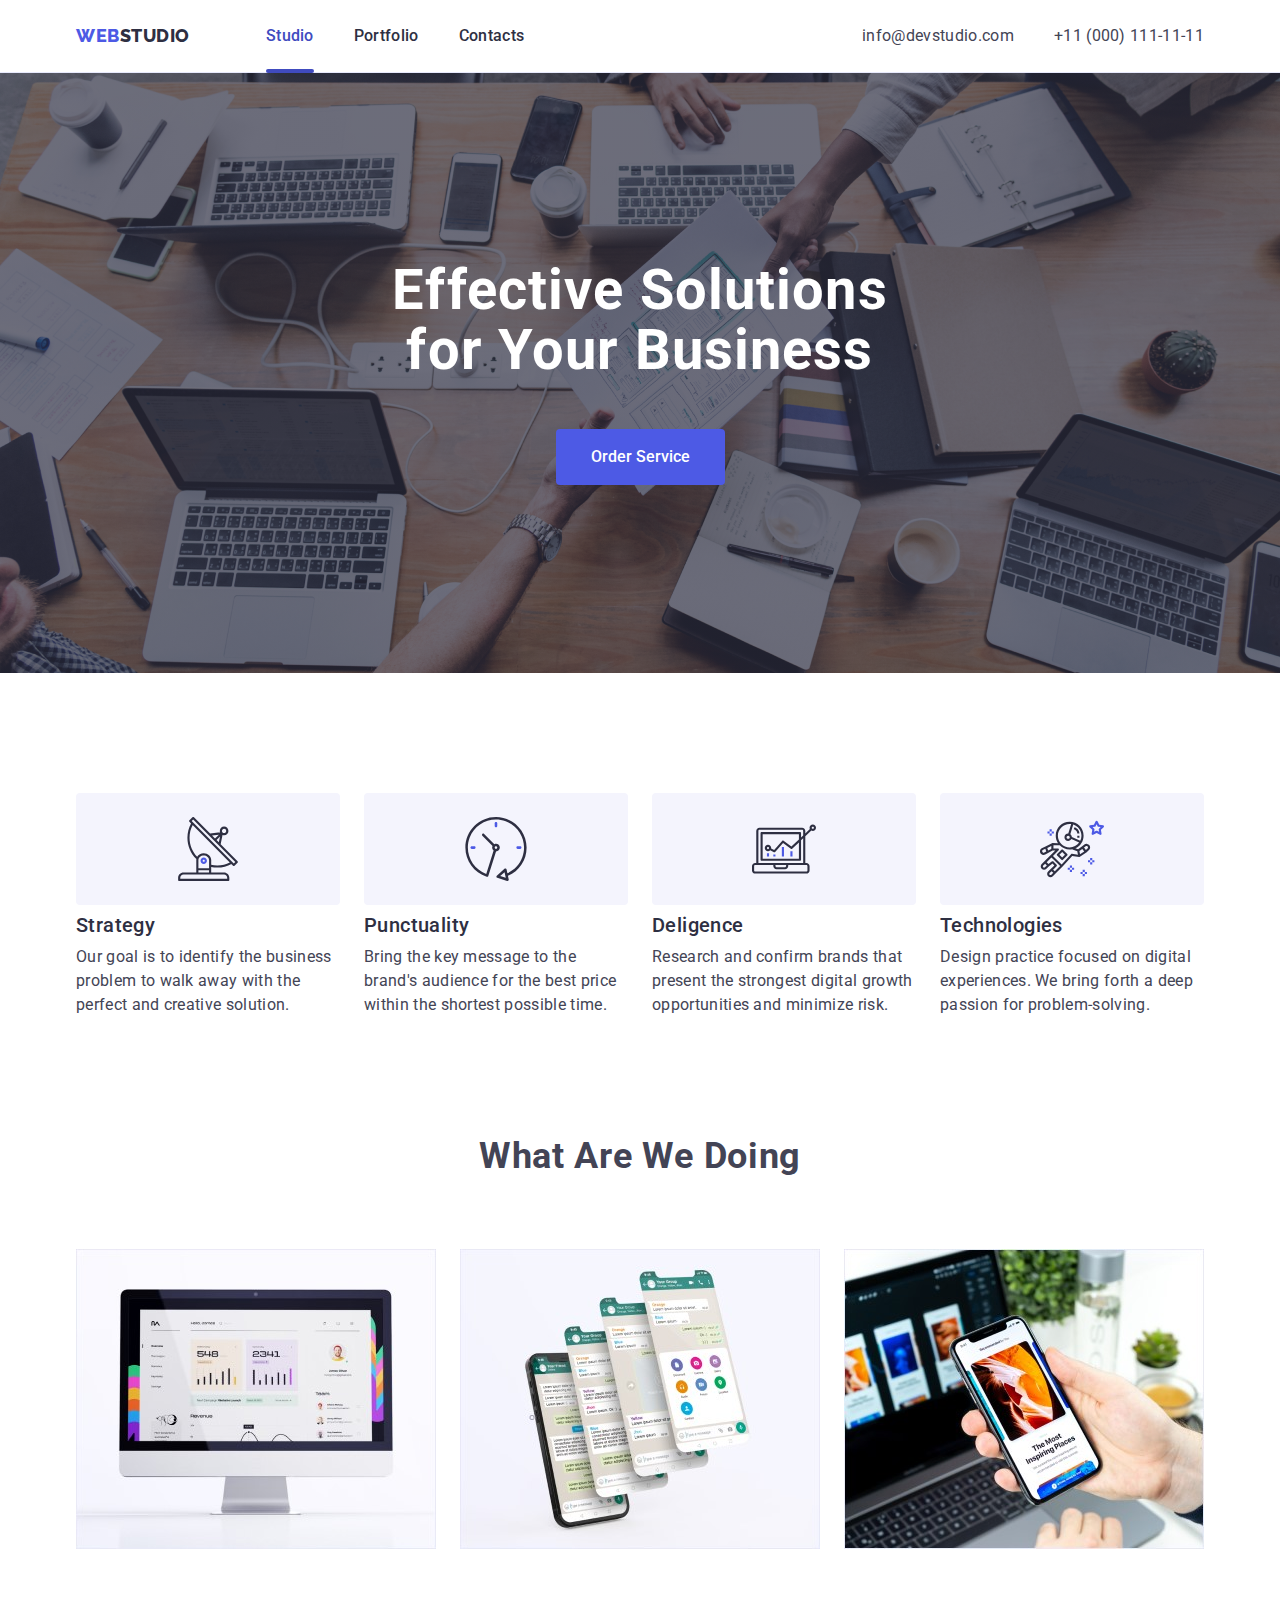
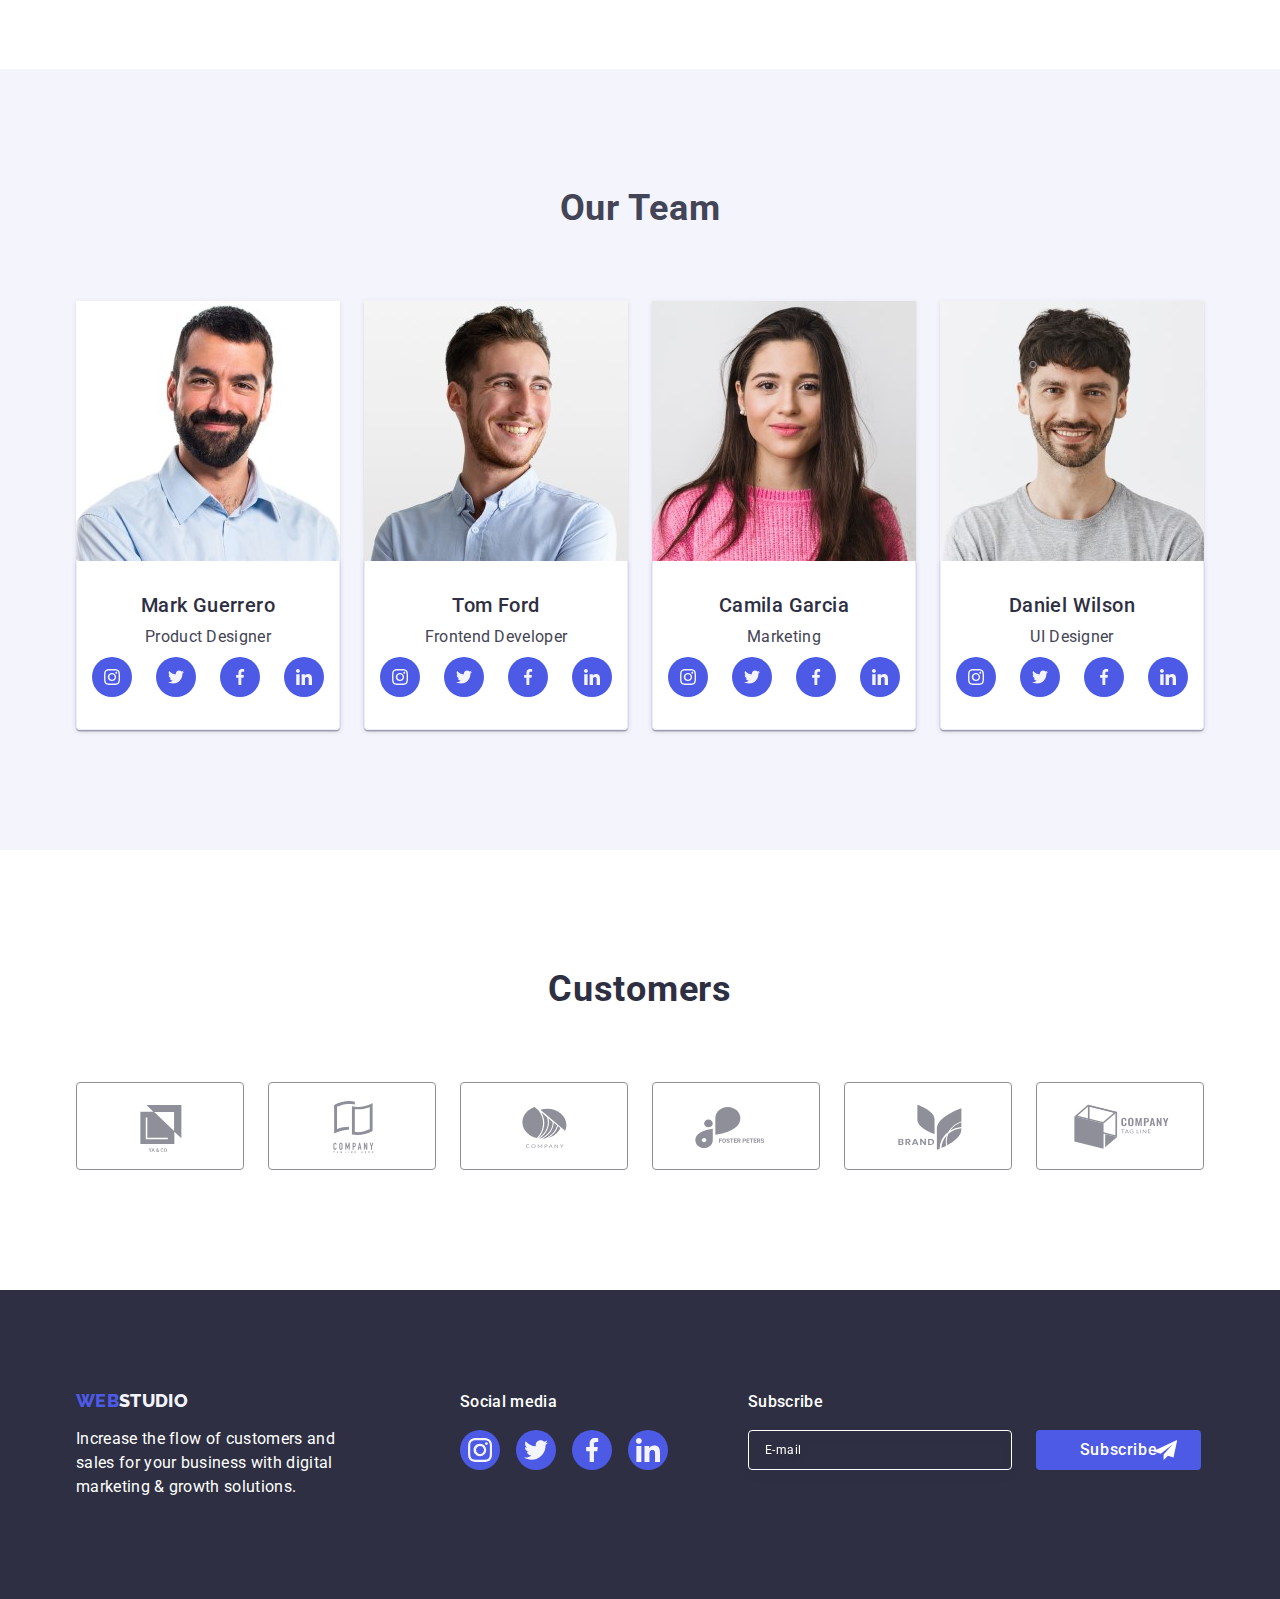
==== index.html @ 7f3018b0 "up" ====
<!DOCTYPE html>
<html lang="en">
  <head>
    <meta charset="UTF-8">
    <meta http-equiv="X-UA-Compatible" content="IE=edge">
    <meta name="viewport" content="width=device-width, initial-scale=1.0">
    <title>WebStudio</title>
    <link rel="preconnect" href="https://fonts.googleapis.com">
    <link rel="preconnect" href="https://fonts.gstatic.com" crossorigin>
    <link
      href="https://fonts.googleapis.com/css2?family=Raleway:wght@800&family=Roboto:wght@400;500;700&display=swap"
      rel="stylesheet">
    <link
      rel="stylesheet"
      href="https://cdnjs.cloudflare.com/ajax/libs/modern-normalize/1.1.0/modern-normalize.min.css">
    <link rel="stylesheet" href="./css/styles.css">
  </head>
  <body>
    <!-- header section  -->

    <header class="page-header">
      <div class="container main-nav">
        <nav class="main-nav">
          <a
            href="./index.html"
            target="_self"
            rel="noopener nofollow noreferrer"
            class="logo"
            ><span class="accent">web</span>studio</a>
          <ul class="site-nav list">
            <li class="item ">
              <a href="./studio.html" class="menu-link current link">Studio</a>
            </li>
            <li class="item ">
              <a href="./portfolio.html" class="menu-link link">Portfolio</a>
            </li>
            <li class="item ">
              <a href="./contacts.html" class="menu-link link">Contacts</a>
            </li>
          </ul>
        </nav>

        <address class="contacts">
          <ul class="contact-info list">
            <li class="contact-item">
              <a href="mailto:info@devstudio.com" class="contacts-link link"
                >info@devstudio.com</a
              >
            </li>
            <li class="contact-item">
              <a href="tel:+11(000)111-11-11" class=" contacts-link link"
                >+11 (000) 111-11-11</a
              >
            </li>
          </ul>
        </address>
      </div>
    </header>

    <!-- here is main section hero with order button -->

    <main>
      <section class="hero overlay">
        <div class="container">
          <h1 class="hero-title">Effective Solutions for Your Business</h1>
          <button type="button" class="hero-btn" data-modal-open>Order Service</button>
        </div>
      </section>

      <!-- here section advantages -->

      <section class="section">
        <div class="container">
          <h2 hidden class="visually-hidden">Advantages</h2>
          <ul class="list advantages">
            <li class="description-title">
              <div class="icon-box">
                <svg class="icon-feature" width="64" height="64">
                  <use href="./images/icons.svg#icon-antenna"></use>
                </svg>
              </div>

              <h3 class="advantages-title">Strategy</h3>
              <p class="advantages-desctiption">
                Our goal is to identify the business problem to walk away with
                the perfect and creative solution.
              </p>
            </li>

            <li class="description-title list-item icon-punctuality">
              <div class="icon-box">
                <svg class="icon-feature" width="64" height="64">
                  <use href="./images/icons.svg#icon-clock"></use>
                </svg>
              </div>

              <h3 class="advantages-title">Punctuality</h3>
              <p class="feature-desctiption">
                Bring the key message to the brand's audience for the best price
                within the shortest possible time.
              </p>
            </li>

            <li class="description-title">
              <div class="icon-box">
                <svg class="icon-feature" width="64" height="64">
                  <use href="./images/icons.svg#icon-diagram"></use>
                </svg>
              </div>
              <h3 class="advantages-title">Deligence</h3>
              <p class="feature-desctiption">
                Research and confirm brands that present the strongest digital
                growth opportunities and minimize risk.
              </p>
            </li>

            <li class="description-title">
              <div class="icon-box">
                <svg class="icon-feature" width="64" height="64">
                  <use href="./images/icons.svg#icon-astronaut"></use>
                </svg>
              </div>
              <h3 class="advantages-title">Technologies</h3>
              <p class="feature-feature">
                Design practice focused on digital experiences. We bring forth a
                deep passion for problem-solving.
              </p>
            </li>
          </ul>
        </div>
      </section>

      <!-- here section of examples of work -->
      <section class="section-examples">
        <div class="container">
          <h2 class="section-title">What Are We Doing</h2>

          <ul class="list work-examples">
            <li class="flex-element">
              <img
                src="./images/MacRectangle.jpg"
                alt="Mac"
                width="360"
                height="300">
            </li>
            <li class="flex-element">
              <img
                src="./images/IphonesRectangle.jpg"
                alt="Screenshots"
                width="360"
                height="300">
            </li>
            <li class="flex-element">
              <img
                src="./images/IphoneMac.jpg"
                alt="PC-and-Phone"
                width="360"
                height="300">
            </li>
          </ul>
        </div>
      </section>

      <!-- here starts section with team members -->

      <section class="section team">
        <div class="container">
          <h2 class="section-title">Our Team</h2>
          <ul class="list our-team">
            <li class="team-list">
              <img
                src="./images/MarkGuerrero.jpg"
                alt="Man"
                width="264"
                height="260"
                class="team-image">
              <div class="team-title">
                <h3 class="feature-title">Mark Guerrero</h3>
                <p class="team-description">Product Designer</p>
                <ul class="socials list">
                  <li class="socials-list">
                    <a
                      class="socials-link link"
                      href="https://instagram.com"
                      target="_blank"
                      rel="noopener noreferrer"
                      aria-label="Instagram icon">
                      <svg class="social-icon" width="16" height="16">
                        <use href="./images/icons.svg#icon-instagram"></use>
                      </svg>
                    </a>
                  </li>
                  <li class="socials-list">
                    <a
                      class="socials-link link"
                      href="https://twitter.com"
                      target="_blank"
                      rel="noopener noreferrer"
                      aria-label="Twitter icon">
                      <svg class="social-icon" width="16" height="16">
                        <use href="./images/icons.svg#icon-twitter"></use>
                      </svg>
                    </a>
                  </li>
                  <li class="socials-list">
                    <a
                      class="socials-link link"
                      href="https://facebook.com"
                      target="_blank"
                      rel="noopener noreferrer"
                      aria-label="Facebook icon">
                      <svg class="social-icon" width="16" height="16">
                        <use href="./images/icons.svg#icon-facebook"></use>
                      </svg>
                    </a>
                  </li>
                  <li class="socials-list">
                    <a
                      class="socials-link link"
                      href="https://linkedin.com"
                      target="_blank"
                      rel="noopener noreferrer"
                      aria-label="Linkedin icon">
                      <svg class="social-icon" width="16" height="16">
                        <use href="./images/icons.svg#icon-linkedin"></use>
                      </svg>
                    </a>
                  </li>
                </ul>
              </div>
            </li>

            <li class="team-list">
              <img
                src="./images/TomFord.jpg"
                alt="Man"
                width="264"
                height="260">

              <div class="team-title">
                <h3 class="feature-title">Tom Ford</h3>
                <p class="team-description">Frontend Developer</p>
                <ul class="socials list">
                  <li class="socials-list">
                    <a
                      class="socials-link link"
                      href="https://instagram.com"
                      target="_blank"
                      rel="noopener noreferrer"
                      aria-label="Instagram icon"
                    >
                      <svg class="social-icon" width="16" height="16">
                        <use href="./images/icons.svg#icon-instagram"></use>
                      </svg>
                    </a>
                  </li>
                  <li class="socials-list">
                    <a
                      class="socials-link link"
                      href="https://twitter.com"
                      target="_blank"
                      rel="noopener noreferrer"
                      aria-label="Twitter icon"
                    >
                      <svg class="social-icon" width="16" height="16">
                        <use href="./images/icons.svg#icon-twitter"></use>
                      </svg>
                    </a>
                  </li>
                  <li class="socials-list">
                    <a
                      class="socials-link link"
                      href="https://facebook.com"
                      target="_blank"
                      rel="noopener noreferrer"
                      aria-label="Facebook icon"
                    >
                      <svg class="social-icon" width="16" height="16">
                        <use href="./images/icons.svg#icon-facebook"></use>
                      </svg>
                    </a>
                  </li>
                  <li class="socials-list">
                    <a
                      class="socials-link link"
                      href="https://linkedin.com"
                      target="_blank"
                      rel="noopener noreferrer"
                      aria-label="Linkedin icon"
                    >
                      <svg class="social-icon" width="16" height="16">
                        <use href="./images/icons.svg#icon-linkedin"></use>
                      </svg>
                    </a>
                  </li>
                </ul>
              </div>
            </li>

            <li class="team-list">
              <img
                src="./images/CamilaGarcia.jpg"
                alt="Women"
                width="264"
                height="260">
              <div class="team-title">
                <h3 class="feature-title">Camila Garcia</h3>
                <p class="team-description">Marketing</p>
                <ul class="socials list">
                  <li class="socials-list">
                    <a
                      class="socials-link link"
                      href="https://instagram.com"
                      target="_blank"
                      rel="noopener noreferrer"
                      aria-label="Instagram icon">
                      <svg class="social-icon" width="16" height="16">
                        <use href="./images/icons.svg#icon-instagram"></use>
                      </svg>
                    </a>
                  </li>
                  <li class="socials-list">
                    <a
                      class="socials-link link"
                      href="https://twitter.com"
                      target="_blank"
                      rel="noopener noreferrer"
                      aria-label="Twitter icon">
                      <svg class="social-icon" width="16" height="16">
                        <use href="./images/icons.svg#icon-twitter"></use>
                      </svg>
                    </a>
                  </li>
                  <li class="socials-list">
                    <a
                      class="socials-link link"
                      href="https://facebook.com"
                      target="_blank"
                      rel="noopener noreferrer"
                      aria-label="Facebook icon">
                      <svg class="social-icon" width="16" height="16">
                        <use href="./images/icons.svg#icon-facebook"></use>
                      </svg>
                    </a>
                  </li>
                  <li class="socials-list">
                    <a
                      class="socials-link link"
                      href="https://linkedin.com"
                      target="_blank"
                      rel="noopener noreferrer"
                      aria-label="Linkedin icon">
                      <svg class="social-icon" width="16" height="16">
                        <use href="./images/icons.svg#icon-linkedin"></use>
                      </svg>
                    </a>
                  </li>
                </ul>
              </div>
            </li>

            <li class="team-list">
              <img
                src="./images/DanielWilson.jpg"
                alt="Man"
                width="264"
                height="260">
              <div class="team-title">
                <h3 class="feature-title">Daniel Wilson</h3>
                <p class="team-description">UI Designer</p>
                <ul class="socials list">
                  <li class="socials-list">
                    <a
                      class="socials-link link"
                      href="https://instagram.com"
                      target="_blank"
                      rel="noopener noreferrer"
                      aria-label="Instagram icon">
                      <svg class="social-icon" width="16" height="16">
                        <use href="./images/icons.svg#icon-instagram"></use>
                      </svg>
                    </a>
                  </li>
                  <li class="socials-list">
                    <a
                      class="socials-link link"
                      href="https://twitter.com"
                      target="_blank"
                      rel="noopener noreferrer"
                      aria-label="Twitter icon">
                      <svg class="social-icon" width="16" height="16">
                        <use href="./images/icons.svg#icon-twitter"></use>
                      </svg>
                    </a>
                  </li>
                  <li class="socials-list">
                    <a
                      class="socials-link link"
                      href="https://facebook.com"
                      target="_blank"
                      rel="noopener noreferrer"
                      aria-label="Facebook icon">
                      <svg class="social-icon" width="16" height="16">
                        <use href="./images/icons.svg#icon-facebook"></use>
                      </svg>
                    </a>
                  </li>
                  <li class="socials-list">
                    <a
                      class="socials-link link"
                      href="https://linkedin.com"
                      target="_blank"
                      rel="noopener noreferrer"
                      aria-label="Linkedin icon">
                      <svg class="social-icon" width="16" height="16">
                        <use href="./images/icons.svg#icon-linkedin"></use>
                      </svg>
                    </a>
                  </li>
                </ul>
              </div>
            </li>
          </ul>
        </div>
      </section>

      <section class="section">
        <div class="container">
          <h2 class="section-customers">Customers</h2>
          <ul class="customers-list list">
            <li class="customer-icon">
              <a href="" class="customer-link">
              <svg class="icon-customer" width="104" height="56">
                <use href="./images/icons.svg#icon-client-one"></use>
              </svg>
              </a>
            </li>
            <li class="customer-icon">
              <a href="" class="customer-link">
              <svg class="icon-customer" width="104" height="56">
                <use href="./images/icons.svg#icon-client-two"></use>
              </svg>
              </a>

            </li>
            <li class="customer-icon">
              <a href="" class="customer-link">
              <svg class="icon-customer" width="104" height="56">
                <use href="./images/icons.svg#icon-client-three"></use>
              </svg>
              </a>
            </li>
            <li class="customer-icon">
              <a href="" class="customer-link">
              <svg class="icon-customer" width="104" height="56">
                <use href="./images/icons.svg#icon-client-four"></use>
              </svg>
              </a>
            </li>
            <li class="customer-icon">
              <a href="" class="customer-link">
              <svg class="icon-customer" width="104" height="56">
                <use href="./images/icons.svg#icon-client-five"></use>
              </svg>
              </a>
            </li>
            <li class="customer-icon">
              <a href="" class="customer-link">
              <svg class="icon-customer" width="104" height="56">
                <use href="./images/icons.svg#icon-client-six"></use>
              </svg>
              </a>
            </li>
          </ul>
        </div>
      </section>
    </main>

    <!-- section footer is  starts here -->
    <footer class="section-footer">
      <div class="container footer-container">
        <div class="footer-container-one">
          <a
            class="logo-down"
            href="./index.html"
            target="_self"
            rel="noopener nofollow noreferrer"
            ><span class="accent">web</span
            ><span class="logo-studio">studio</span></a>
          <p class="footer-description">
            Increase the flow of customers and sales for your business with
            digital marketing & growth solutions.
          </p>
        </div>

        <div class="footer-container-two">
          <p class="footer-social-text">Social media</p>
          <ul class="socials-footer list">
            <li class="socials-item-footer">
              <a
                class="socials-link-footer link"
                href="https://instagram.com"
                target="_blank"
                rel="noopener noreferrer"
                aria-label="Instagram icon"
              >
                <svg class="social-icon-footer" width="24" height="24">
                  <use href="./images/icons.svg#icon-instagram"></use>
                </svg>
              </a>
            </li>
            <li class="socials-item-footer">
              <a
                class="socials-link-footer link"
                href="https://twitter.com"
                target="_blank"
                rel="noopener noreferrer"
                aria-label="Twitter icon"
              >
                <svg class="social-icon-footer" width="24" height="24">
                  <use href="./images/icons.svg#icon-twitter"></use>
                </svg>
              </a>
            </li>
            <li class="socials-item-footer">
              <a
                class="socials-link-footer link"
                href="https://facebook.com"
                target="_blank"
                rel="noopener noreferrer"
                aria-label="Facebook icon"
              >
                <svg class="social-icon-footer" width="24" height="24">
                  <use href="./images/icons.svg#icon-facebook"></use>
                </svg>
              </a>
            </li>
            <li class="socials-item-footer">
              <a
                class="socials-link-footer link"
                href="https://linkedin.com"
                target="_blank"
                rel="noopener noreferrer"
                aria-label="Linkedin icon"
              >
                <svg class="social-icon-footer" width="24" height="24">
                  <use href="./images/icons.svg#icon-linkedin"></use>
                </svg>
              </a>
            </li>
          </ul>
        </div>
      




      <div class="footer-container-three">
        <p class="footer-form-subscribe">Subscribe</p>
        <form class="footer-form">
          <label class="footer-label">
            <input class="footer-field" type="email" name="email" placeholder="E-mail" required="">
          </label>
          <button class="footer-form-btn" type="submit">
            Subscribe
            <svg class="footer-form-icon" width="24" height="24">
              <use href="./images/icons.svg#icon-send"></use>
            </svg>
          </button>
        </form>
      </div>
    </div>
  
    </footer>
 <!-- modal is here  -->



 <div class="backdrop is-hidden" data-modal>
  <div class="modal">
    
    <button type="button" class="modal-close-btn" data-modal-close>
     
      <svg class="modal-close-btn-icon" width="8" height="8">
        <use href="./images/icons.svg#icon-close-modal"></use>
      </svg>
    </button>
    <p class="modal-header">Leave your contacts and we will call you back</p>

    <form class="modal-form">
<div class="modal-form-input-wrapper">
  

      <label for="user-name" class="modal-form-field">Name</label>
      <div class="modal-form-input-wrapper">
            <input  
            id="user-name"
                  type="text" 
                  name="user-name"  
                  class="modal-form-input" 
                  required pattern="^[a-zA-Zа-яА-Я]+$">
                  <svg class="modal-form-input-icon" width="18" height="24">
                  <use href="./images/icons.svg#icon-person-black"></use>
                </svg>
              </div>    
      
    </div>

      <div class="modal-form-input-wrapper">
      <label  class="modal-form-field">Phone</label>
      <div class="modal-form-input-wrapper">
            <input 
            id="user-phone"
                type="tel" 
                name="user-phone" 
                class="modal-form-input" 
                required pattern="[0-9]{3}-[0-9]{3}-[0-9]{2}-[0-9]{2}" 
                title="xxx-xxx-xx-xx">
                <svg class="modal-form-input-icon" width="18" height="24">
                <use href="./images/icons.svg#icon-phone-black"></use>
              </svg>
        
            </div>
    </div>

      <div class="modal-form-input-wrapper">
      <label  class="modal-form-field">Email</label>     
      <div class="modal-form-input-wrapper">   
      <input
      id="user-email"
                  type="email" 
                  name="user-email" 
                  class="modal-form-input" 
                  title="email@email.com">
                  <svg class="modal-form-input-icon" width="18" height="24">
                  <use href="./images/icons.svg#icon-email-black"></use>
                </svg>
              </div>
      
    </div>
    <div class="modal-form-input-wrapper comment">
      <label  for="user-comment" class="modal-form-field">Comment</label>
        
      <textarea 
        id="user-comment"
        name="user-comment" 
                 class="modal-form-comment"
                  
                 placeholder="Text input"></textarea>
                 
        
      </div>
      <div class="modal-form-input-wrapper privacy">
       
        <input 
                id= "user-privacy"
                type="checkbox" 
                name="user-privacy"
                value="true"
                class="modal-form-check visually-hidden">

                <label class="modal-label-check" for="user-privacy"
                ><span class="modal-fake-checkbox">
                  <svg class="modal-icon" width="10" height="8">
                    <use href="./images/icons.svg#vector"></use></svg></span
                >I accept the terms and conditions of the&nbsp;<a href="/" class="privacy-policy-link"
                  >Privacy Policy</a
                >
              </label>




        <!--<label for="user-privacy" class="modal-form-check-desc">I accept the terms and conditions of the&nbsp;<a class="modal-agreement-link" href=""> Privacy Policy</a> </label>
      </div>-->












        <button type="submit" class="modal-form-submit">Send</button>
      
    </form>
  </div>
</div>

    
<script src="./js/modal.js"></script>
  </body>
</html>
---- css/styles.css ----
:root {
  --Primary-Brand-IRIS: #4d5ae5;
  --Pressed-State-OCEAN: #404bbf;
  --Dark-NAVY-BLUE: #2e2f42;
  --Success-GREEN: #31d0aa;
  --Text-SLATE: #434455;
  --Subtle-Text-Light-Slate: #8e8f99;
  --Accent-CORNFLOWER: #e7e9fc;
  --Light-CLOUD: #f4f4fd;
  --Modal-Overlay-NavyBLUEmodal: #2e2f4266;
  --Hero-background-GREY: #2e2f42b2;
  --White-background-WHITE: #ffffff;
  --modal-background-DIARY: rgba(252, 252, 252, 1);
  --Body-Backgroung: #e5e5e5;
  --card-set-gap: 48px;
  --transition: 250ms cubic-bezier(0.4, 0, 0.2, 1);
  

}

body {
  background: var(--White-background-WHITE);
  color: var(--Text-SLATE);
  font-family: Roboto, sans-serif;
  font-size: 16px;
  line-height: 1.5;
  letter-spacing: 0.02em;
}

h1,
h2,
h3,
h4,
p {
  margin: 0;
  margin-bottom: 0;
}

.list {
  flex-wrap: wrap;
  list-style: none;
  padding: 0;
  margin: 0;
  display: flex;
}

.section {
  padding-top: 120px;
  padding-bottom: 120px;
}

.link {
  font-style: normal;
  text-decoration: none;
}

img {
  display: block;
  max-width: 100%;
  height: auto;
}

.visually-hidden {
  position: absolute;
  width: 1px;
  height: 1px;
  margin: -1px;
  border: 0;
  padding: 0;

  white-space: nowrap;
  clip-path: inset(100%);
  clip: rect(0 0 0 0);
  overflow: hidden;
}



/* header css */

.logo {
  color: var(--Dark-NAVY-BLUE);

  font-family: "Raleway", sans-serif;
  font-weight: 800;
  font-size: 18px;
  line-height: 1.17;

  text-decoration: none;
  text-transform: uppercase;

  margin-right: 76px;
  display: inline-block;
  letter-spacing: 0.03em;
}

.logo-down {
  color: var(--Dark-NAVY-BLUE);

  font-family: "Raleway", sans-serif;
  font-weight: 800;
  font-size: 18px;
  line-height: 1.17;

  text-decoration: none;
  text-transform: uppercase;

  margin-right: 76px;
  display: inline-block;
  margin-bottom: 16px;
}

.accent {
  color: var(--Primary-Brand-IRIS);
}

.main-nav {
  display: flex;
  align-items: center;
}

.site-nav {
  display: flex;
  /* margin-left: 76px; */
}

.site-nav .item {
  margin-right: 40px;
}

.site-nav .item:last-child {
  margin-right: 0;
}

site-nav .link {
  
  display: block;
  
  padding-top: 24px;
  padding-bottom: 24px;

  
  font-weight: 500;
  text-decoration: none;

  letter-spacing: 0.02em;
  font-size: 16px;
  line-height: 1.5;

  color: var(--Dark-NAVY-BLUE);
  transition: color var(--transition);
 }
.site-nav .link:hover,
.site-nav .link:focus {
  color: var(--Pressed-State-OCEAN);
}

.site-nav .link.current {
  color: var(--Pressed-State-OCEAN);
}


.current::after {
  position: absolute;
  content: '';
  

  display: block;
  width: 100%;
  height: 4px;
  background-color: var(--Pressed-State-OCEAN);
  bottom: -1px;
  border-radius: 2px;
  left: 0;
}

.menu-link {
  position: relative;
  display: block;
  color: var(--Dark-NAVY-BLUE);
  
          
    padding-top: 24px;
    padding-bottom: 24px;
   
    font-weight: 500;
    text-decoration: none;
  
    letter-spacing: 0.02em;
    font-size: 16px;
    line-height: 1.5;
    
        transition: color var(--transition);
   }
  
.contacts-link{
  display: block;
    padding-top: 24px;
    padding-bottom: 24px;
    font-weight: 400;
    font-size: 16px;
    line-height: 1.5;
    letter-spacing: 0.02em;
    color: #434455;
    transition: color 250ms cubic-bezier(0.4, 0, 0.2, 1);
 
}

.menu-link:hover,
.menu-link:focus {
  color: var(--Pressed-State-OCEAN);
}

.current {
  color: var(--Pressed-State-OCEAN);
}


.contact-info .link:hover,
.contact-info .link:focus {
  color: var(--Pressed-State-OCEAN);
}
.contact-link  {
  color: var(--Dark-NAVY-BLUE);
  transition: color var(--transition);
  

  font-weight: 400;
  font-size: 16px;
  line-height: 1.5;
  letter-spacing: 0.02em;
  text-decoration: none;
  font-style: normal;

  padding-top: 24px;
  padding-bottom: 24px;
  display: block;
}

.contacts {
  font-style: normal;
  margin-left: auto;
}

.contact-info:last-child {
  margin-right: 0;
}
.contact-info {
  gap: 40px;
}

.page-header {
  border-top: none;
  border-bottom: 1px solid var(--Accent-CORNFLOWER);
  box-shadow: 0px 2px 1px rgba(46, 47, 66, 0.08),
    0px 1px 1px rgba(46, 47, 66, 0.16), 0px 1px 6px rgba(46, 47, 66, 0.08);
}

.address-info {
  color: var(--Text-SLATE);

  font-weight: 400;
  font-size: 16px;
  line-height: 1.5;
  letter-spacing: 0.02em;
}

.address-item {
  display: flex;
}





/* main container settings  */
.container {
  width: 1158px;

  margin-left: auto;
  margin-right: auto;

  padding-left: 15px;
  padding-right: 15px;
}

/* style for the section hero */

.hero-title {
  color: var(--White-background-WHITE);
  font-family: Roboto, sans-serif;
  font-size: 56px;
  font-weight: 700;
  line-height: 1.07;
  letter-spacing: 0.02em;
  text-align: center;
  margin: 0 auto;

  max-width: 496px;
}

.hero {
  background-color: var(--Dark-NAVY-BLUE);

  text-align: center;

  padding-top: 188px;
  padding-bottom: 188px;
}

/* section advantages  */

.advantages {
  display: flex;
  flex-wrap: wrap;
}


.description-title {
  width: 260px;

  width: calc((100% - 72px) / 4);

  margin-right: 24px;
  margin-bottom: 24px;

  border-radius: 0px 0px 4px 4px;

  letter-spacing: 0.02em;
}

.description-title:nth-child(4n) {
  margin-right: 0;
}

.description-title:nth-last-child(-n + 4) {
  margin-bottom: 0;
}

.advantages-title {
  color: var(--Dark-NAVY-BLUE);

  font-size: 20px;
  font-weight: 500;
  line-height: 1.2;
  letter-spacing: 0.02em;

  margin-bottom: 8px;
 /* padding-top: 8px;*/
}

.icon-box {
  display: flex;
  margin-bottom: 8px;
  justify-content: center;
  align-items: center;
  height: 112px;
  background-color: var(--Light-CLOUD);
  border-radius: 4px;
}

/* section examples of work  */

.work-examples {
  display: flex;
  flex-wrap: wrap;
}

.section-examples {
  padding-bottom: 120px;
}

.flex-element {
  margin-right: 24px;
}

.flex-element:nth-child(3n) {
  margin-right: 0;
}

.flex-element:nth-last-child(-n + 3) {
  margin-bottom: 0;
}







/* css for section our team  */
.socials {
    display: flex;
    justify-content: center;
    gap: 24px;
}

.socials-link {
  display: flex;
  justify-content: center;
  align-items: center;
  height: 40px;
  width: 40px;
  background-color: var(--Primary-Brand-IRIS);
  border-radius: 50%;
  transition: background-color var(--transition);
}


.socials-link:hover,
.socials-link:focus {
   background-color: var(--Pressed-State-OCEAN);
}



.section-title {
  font-size: 36px;
  font-weight: 700;
  line-height: 1.11;
  text-align: center;
  letter-spacing: 0.02em;

  margin-bottom: 72px;

  text-transform: capitalize;
}

.team {
  background-color: var(--Light-CLOUD);
}

.team-image {
  border-radius: 0px 0px 4px 4px;
}

.team-list:nth-child(4n) {
  margin-right: 0;
}

.team-title {
  text-align: center;
  padding: 32px 0;
  background-color: var(--White-background-WHITE);

  border: 1px solid var(--Accent-CORNFLOWER);
  box-shadow: 0px 1px 6px rgba(46, 47, 66, 0.08),
    0px 1px 1px rgba(46, 47, 66, 0.16), 0px 2px 1px rgba(46, 47, 66, 0.08);
  border-radius: 0px 0px 4px 4px;
  border-top: none;
}

.feature-title {
  color: var(--Dark-NAVY-BLUE);
  letter-spacing: 0.02em;
  font-size: 20px;
  font-weight: 500;
  line-height: 1.2;

  margin-bottom: 8px;
}
.team-title > p {
  background-color: var(--White-background-WHITE);
}

.our-team {
  display: flex;
  flex-wrap: wrap;
  gap: 24px;
  border-radius: 0px 0px 4px 4px;
}

.team-list {
  letter-spacing: 0.02em;
  border-radius: 0px 0px 4px 4px;
  box-shadow: 0px 1px 6px rgba(46, 47, 66, 0.08),
    0px 1px 1px rgba(46, 47, 66, 0.16), 0px 2px 1px rgba(46, 47, 66, 0.08);
}

.team-description {
  margin-bottom: 8px;

  font-size: 16px;
  font-style: normal;
  font-weight: 400;
  line-height: 1.5;
  letter-spacing: 0.02em;

  color: var(--Text-SLATE);
}

.section-portfolio {
  padding: 96px 0 120px;
}

.hero-btn {
  color: var(--White-background-WHITE);
  background-color: var(--Primary-Brand-IRIS);
  transition: background-color var(--transition);

  display: block;

  border-radius: 4px;
  border: 1px solid transparent;
  border: none;
  width: 169px;
  height: 56px;
  min-width: 169px;

  padding: 16px 32px;
  margin: auto;
  margin-top: 48px;

  text-align: center;
  font-weight: 500;
  text-decoration: none;
  cursor: pointer;
}

.hero-btn:hover,
.hero-btn:focus {
  color: var(--White-background-WHITE);
  background-color: var(--Pressed-State-OCEAN);
  border: 1px solid transparent;
}

/*.button {
  color: var(--White-background-WHITE);
  background-color: var(--Primary-Brand-IRIS);

  font-family: Roboto, sans-serif;
  font-weight: 500;
  font-size: 16px;
  line-height: 1.5;
  letter-spacing: 0.04em;

  display: inline-block;
  border-radius: 4px;
  text-align: center;
  padding: 16px 32px;

  text-decoration: none;
  cursor: pointer;
}*/

.primary {
  color: var(--White-background-WHITE);
  background-color: var(--Primary-Brand-IRIS);

  font-family: Roboto, sans-serif;
  font-weight: 500;
  font-size: 16px;
  line-height: 1.5;
  letter-spacing: 0.04em;

  display: inline-block;
  border-radius: 4px;
  text-align: center;
  padding: 12px 24px;

  text-decoration: none;
  cursor: pointer;

  color: var(--Primary-Brand-IRIS);
  background-color: var(--Light-CLOUD);
  border-color: var(--Accent-CORNFLOWER);
  border: 1px solid var(--Accent-CORNFLOWER);
  
  transition: color var(--transition), background-color var(--transition), border-color var(--transition), box-shadow var(--transition);
}

.button.secondary {
  color: var(--White-background-WHITE);
  border: 1px solid transparent;
}

.button:hover,
.button:focus {
  color: var(--White-background-WHITE);
  background-color: var(--Pressed-State-OCEAN);
  box-shadow: 0px 3px 1px rgba(0, 0, 0, 0.1), 0px 2px 1px rgba(0, 0, 0, 0.08),
    0px 2px 2px rgba(0, 0, 0, 0.12);
  border-color: var(--Pressed-State-OCEAN);
}

/* Portfolio CSS  */

.card-set {
  display: flex;
  flex-wrap: wrap;
}

.portfolio-card {
  display: block;
  height: auto;
  transition: box-shadow var(--transition);
  
}

.portfolio-card:hover,
.portfolio-card:focus {
  box-shadow: 0px 1px 6px rgba(46, 47, 66, 0.08), 0px 1px 1px rgba(46, 47, 66, 0.16), 0px 2px 1px rgba(46, 47, 66, 0.08);
}

.project-item {
 margin-right: 24px;
  margin-bottom: 48px;
  flex-basis: calc((100% - 48px) / 3);}
 /*  box-shadow: 0px 1px 6px rgba(46, 47, 66, 0.08), 0px 1px 1px rgba(46, 47, 66, 0.16), 0px 2px 1px rgba(46, 47, 66, 0.08);
}*/

.project-item:nth-child(3n + 3) {
  margin-right: 0;
}

.project-item:nth-last-child(-n + 3) {
  margin-bottom: 0;
}

.project-item-text {
  padding: 32px 16px;
  border-bottom: 1px solid #e7e9fc;
  border-left: 1px solid #e7e9fc;
  border-right: 1px solid #e7e9fc;
}

.project-item .title-name {
  margin-bottom: 8px;
}

.card-img {
  display: block;
}

.card-heading {
  color: var(--Dark-NAVY-BLUE);
  margin-bottom: 8px;

  font-size: 20px;
  line-height: 1.2;

  font-weight: 500;
  font-size: 20px;
  line-height: 1.2;
  letter-spacing: 0.02em;
}

.card-text {
  margin-top: 8px;
 /* margin-right: 16px;*/

  font-weight: 400;
  font-size: 16px;
  line-height: 1.5;
  letter-spacing: 0.02em;
  color: var(--Dark-NAVY-BLUE);
}

.card-content {
  padding: 32px 16px;
  border: 1px solid var(--Accent-CORNFLOWER);
  border-top: none;
  
}



.card-overlay {
  position: absolute;
  left: 0;
  top: 0;
  background-color: var(--Primary-Brand-IRIS);
  padding: 40px 32px;
  padding-bottom: auto;
  height: 100%;
  width: 100%;
  transform: translate(0, 100%);
  transition: transform 250ms linear;
}

.card-overlay-wrapper {
  position: relative;
  overflow: hidden;

}

.card-overlay-text {
  color: var(--Light-CLOUD);
  transition: transform 250ms cubic-bezier(0.4, 0, 0.2, 1);
}

.portfolio-card:hover .card-overlay,
.portfolio-card:focus .card-overlay{
transform: translate(0, 0);
}



/* portfolio buttons  */

.portfolio-buttons {
  display: flex;
  justify-content: center;
  margin-bottom: 72px;
  gap: 24px;
  transition: color 250ms cubic-bezier(0.4, 0, 0.2, 1), background-color 250ms cubic-bezier(0.4, 0, 0.2, 1), border-color 250ms cubic-bezier(0.4, 0, 0.2, 1), box-shadow 250ms cubic-bezier(0.4, 0, 0.2, 1);
}

.portfolio-btn {
  gap: 24px;
}

.portfolio-buttons:last-child(-n + 1) {
  margin-right: 0;
}

.button:hover,
.button:focus {
  border: 1px solid transparent;
}

.primary:hover,
.primary:focus {
  border: 1px solid transparent;
}

/* section footer */

.logo-studio {
  color: var(--Light-CLOUD);
}

.footer-description {
  color: var(--White-background-WHITE);
  max-width: 264px;
}

.section-footer {
  background: var(--Dark-NAVY-BLUE);
  padding: 100px 0;
}

.section-footer .logo {
  display: inline-block;
  margin-bottom: 16px;
}

.footer-container {
  display: flex;
  align-items: baseline;
}

.footer-container-one {
  margin-right: 120px;
}
.footer-container-three {
  margin-left: 80px;
}

.footer-form-subscribe {
  
  margin-bottom: 16px;
    font-weight: 500;
    font-size: 16px;
    line-height: 1.5;
    letter-spacing: 0.02em;
    color: var(--White-background-WHITE);
}


.footer-form {
    display: flex;
    align-items: center;
}

.footer-label {
    display: flex;
    align-items: center;
    margin-right: 24px;
}

.footer-field {
    width: 264px;
    height: 40px;
    padding: 15px 16px;
    font-size: 12px;
    line-height: 1.5;
    letter-spacing: 0.04em;
    background-color: transparent;
    border: 1px solid var(--White-background-WHITE);
     filter: drop-shadow(0px 4px 4px rgba(0, 0, 0, 0.15)); 
    border-radius: 4px;
    color: var(--White-background-WHITE);
    transition: border-color var(--transition);
}

.footer-form-btn {
    position: relative;
    width: 165px;
    height: 40px;
    padding: 8px 24px;
    z-index: 1;
    font-weight: 500;
    font-size: 16px;
    line-height: 1.5;
    letter-spacing: 0.04em;
    text-align: left;
    min-width: 165px;
    display: flex;
    justify-content: center; 
    align-items: center; 
    color: #FFFFFF;
    background-color: var(--Primary-Brand-IRIS);
    border-radius: 4px;
    border: none;
    cursor: pointer;
    transition: background-color var(--transition);
}

.footer-social-text {
  margin-bottom: 16px;
  font-weight: 500;
  font-size: 16px;
  line-height: 1.5;
  letter-spacing: 0.02em;
  color: #ffffff;
}

.footer-field::placeholder {
  color: white;
  letter-spacing: 0.04em;
 }
 
 .footer-form-icon {
     position: absolute;
     top: 50%;
     right: 24px;
     margin-left: 16px;
     transform: translateY(-50%);
     fill: var(--White-background-WHITE);
 }
 
 
 .modal-header {
   display: block;
   margin-bottom: 16px;
   color: var(--Dark-NAVY-BLUE);
   text-align: center;
   font-weight: 500;
   font-size: 16px;
   line-height: 1.5;
   letter-spacing: 0.02em;
 
 }
/* decorative elements  */

.overlay {
  max-width: 1440px;
  height: 600px;
  margin-left: auto;
  margin-right: auto;

  background-image: linear-gradient(
      rgba(46, 47, 66, 0.7),
      rgba(46, 47, 66, 0.7)
    ),
    url(../images/people-office.jpg);

  background-repeat: no-repeat;
  background-position: center;
  background-size: cover;
}


.socials {
  display: flex;
  justify-content: center;
  gap: 24px;
  margin-top: 8px;
}

.social-icon {
  fill: var(--Light-CLOUD);
}



/* section customers  */


.section-customers {
  color: var(--Dark-NAVY-BLUE);
  font-size: 36px;
  font-weight: 700;
  line-height: 1.1;
  text-align: center;
  letter-spacing: 0.02em;

  margin-bottom: 72px;

  text-transform: capitalize;
}

.customers-list {
    display: flex;
    justify-content: center;
    gap: 24px;

    line-height: 1.15;
    gap: 24px;

}

.customer-icon {
  width: calc((100% - 120px) / 6);
  height: 88px;
}

.icon-customer {
  fill: currentColor;
}


.customer-link {
  display: flex;
  width: 100%;
  height: 100%;
  justify-content: center;
  align-items: center;
  border: 1px solid var(--Subtle-Text-Light-Slate);
  border-radius: 4px;
  color: var(--Subtle-Text-Light-Slate);
      transition: border-color var(--transition), color var(--transition);
}

.customer-link:hover,
.customer-link:focus {
 border-color: var(--Pressed-State-OCEAN);
 color: var(--Pressed-State-OCEAN);
}

.customer-link:active {
  border-color: var(--Pressed-State-OCEAN);
  fill: var(--Pressed-State-OCEAN);
}



/* footer css  */

.socials-link-footer {
  width: 40px;
  height: 40px;
  display: flex;
  justify-content: center;
  align-items: center;
  background-color: var(--Primary-Brand-IRIS);
  border-radius: 50%;
  transition: background-color var(--transition);
  
}


.socials-link-footer:hover,
.socials-link-footer:focus {
 background-color: var(--Success-GREEN);
}


.social-icon-footer {
    fill: var(--Light-CLOUD);
   
}

.social-icon-footer:hover,
.social-icon-footer:focus {
  fill: var(--Success-GREEN);
}

.socials-footer {
  
  justify-content: center;
  gap: 16px;
  margin-top: 8px; 
}


/* modal window */

.backdrop {
  position: fixed;
  top: 0;
  left: 0;
  width: 100%;
  height: 100%;
 background-color: rgba(46, 47, 66, 0.4);
 transition: opacity var(--transition), visibility var(--transition);
}

.backdrop.is-hidden {
  opacity: 0;
  visibility: hidden;
  pointer-events: none;
}

.modal {
  position: absolute;
  top: 50%;
  left: 50%;
  transform: translate(-50%, -50%);
  background: var(--modal-background-DIARY);
  border-radius: 4px;
   width: 408px;
   padding: 24px;
   padding-top: 72px;
   
  min-height: 576px;
  transition: transform 250ms cubic-bezier(0.4, 0, 0.2, 1);
   box-shadow: 0px 1px 1px rgba(0, 0, 0, 0.14), 0px 1px 3px rgba(0, 0, 0, 0.12), 0px 2px 1px rgba(0, 0, 0, 0.2);
}

.modal-close-btn {
  position: absolute;
  top: 24px;
  right: 24px;
  display:flex;
  justify-content: center;
  align-items: center;
  width: 24px;
  height: 24px;
  border-radius: 50%;
  background-color: var(--Accent-CORNFLOWER);
  border: 1px solid rgba(0, 0, 0, 0.1);
  padding: 0;
   cursor: pointer;
  transition: background-color var(--transition), border var(--transition);
}

.modal-close-btn:hover,
.modal-close-btn:focus {
  border-color: var(--Pressed-State-OCEAN);
  background: var(--Pressed-State-OCEAN);
  border: none;
}

.modal-close-btn-icon {
 transition: fill var(--transition);
}

.modal-close-btn:hover .modal-close-btn-icon, 
.modal-close-btn:focus .modal-close-btn-icon
 {
  fill: var(--White-background-WHITE);
 }
  
 .modal-form {
  display: flex;
  flex-direction: column;
 }

 .modal-form-input-desc {
  font-size: 12px;
  font-weight: 400;
  line-height: 1.2;
  letter-spacing: 0.01em;
  color: var(--Subtle-Text-Light-Slate);
  display: block;
  margin-bottom: 4px;

 }

.modal-form-input-wrapper {
  display: block;
  position: relative;
  margin-bottom: 8px;

}
.comment{
  margin-bottom: 16px;
}
 .modal-form-field {
  margin-bottom: 8px;
  font-size: 12px; 
  line-height: 1.17; 
  letter-spacing: 0.04em; 
  color: #8e8f99;
  display: block;
  margin-bottom: 4px;
  
 }

  .modal-form-field-comment {
    margin-bottom: 16px;
  }


 .modal-form-input {
  width: 100%;
  height: 40px;
  border: 1px solid rgba(46, 47, 66, 0.2); 
  
  background-color: transparent;
  outline: transparent; 
  /*border: 1px solid var(--Modal-Overlay-NavyBLUEmodal);*/
  border-radius: 4px;
  padding-left: 38px;
  transition: border-color var(--transition);
 }


.modal-form-input:focus {
  outline: none;
  border-color: var(--Primary-Brand-IRIS);
}


.modal-form-input:focus + .modal-form-input-icon {
  fill: var(--Primary-Brand-IRIS);
}


 .modal-form-comment {
  display: block;
  outline: none;
  resize: none;
  width: 100%;
  height: 120px;
   border: 1px solid var(--Modal-Overlay-NavyBLUEmodal);
   font-size: 12px;
   line-height: 1.17;
   letter-spacing: 0.04em;
   cursor: pointer;
  
  border-radius: 4px;
  color: rgba(46, 47, 66, 0.4); 
  background-color: transparent;
  padding: 8px 16px; 
  outline: transparent; 
  border: 1px solid rgba(46, 47, 66, 0.2);
  /*transition: border-color 250ms cubic-bezier(0.4, 0, 0.2, 1);*/
  filter: drop-shadow(0px 4px 4px rgba(0, 0, 0, 0.15)); 
  transition: background-color 250ms cubic-bezier(0.4, 0, 0.2, 1);
  transition: border-color var(--transition);
 }

  .modal-form-comment::placeholder {
    color: var(--Modal-Overlay-NavyBLUEmodal);
    font-weight: 400;
    font-size: 12px;
    line-height: 1.16;
    letter-spacing: 0.04em;
    
  }
  .privacy{
    margin-bottom: 24px;
  }
.modal-form-comment:focus {
  outline: none;
  border-color: var(--Primary-Brand-IRIS);
}

.modal-form-check-desc {
  display: flex;
  align-items: center;
   line-height: 1.17; 
  font-size: 12px;
  margin-bottom: 24px;
  letter-spacing: 0.04em;
  color: var(--Subtle-Text-Light-Slate);
}

 .modal-form-input-icon {
  position: absolute;
    display: block;
    
    top: 50%;
    left: 16px;
    transform: translate(0, -50%);
    transition: background-color var(--transition);
    transition: fill var(--transition); 

 }


 .modal-form-check-desc::before {
  display: block;
  content: '';
  background-image: url(../images/checkbox-default.svg);
  width: 16px;
  height: 16px;
  cursor: pointer;
  margin-right: 8px;
 }

 .modal-form-check:checked + .modal-form-check-desc::before {
  background-image: url(../images/checkbox-click.svg);
 }

  .modal-form-check:focus + .modal-form-check-desc::before {
  outline: 1px solid var(--Primary-Brand-IRIS);
 }

 .modal-form-submit {
  display: block;
  font-family: "Roboto", sans-serif ;
  font-size: 16px ;
  
  color: var(--White-background-WHITE);
  background-color: var(--Primary-Brand-IRIS);
  transition: background-color var(--transition);
  transition: box-shadow var(--transition);


  

  border-radius: 4px;
  border: 1px solid transparent;
  border: none;
  min-width: 169px;
  height: 56px;

  padding: 16px 32px;
  margin: auto;

  text-align: center;
  font-weight: 500;
  text-decoration: none;
  cursor: pointer;
}


.modal-form-submit:focus {
  outline: 1px solid var(--Primary-Brand-IRIS);
  color: var(--White-background-WHITE);
  background-color: var(--Pressed-State-OCEAN);
  border: 1px solid transparent;
  box-shadow: 0px 4px 4px rgba(0, 0, 0, 0.15);
}

.modal-agreement-link {
  
  text-underline-position: under;
  color: var(--Primary-Brand-IRIS);
}

.modal-agreement-link:focus {
   outline: 1px solid var(--Primary-Brand-IRIS);
}
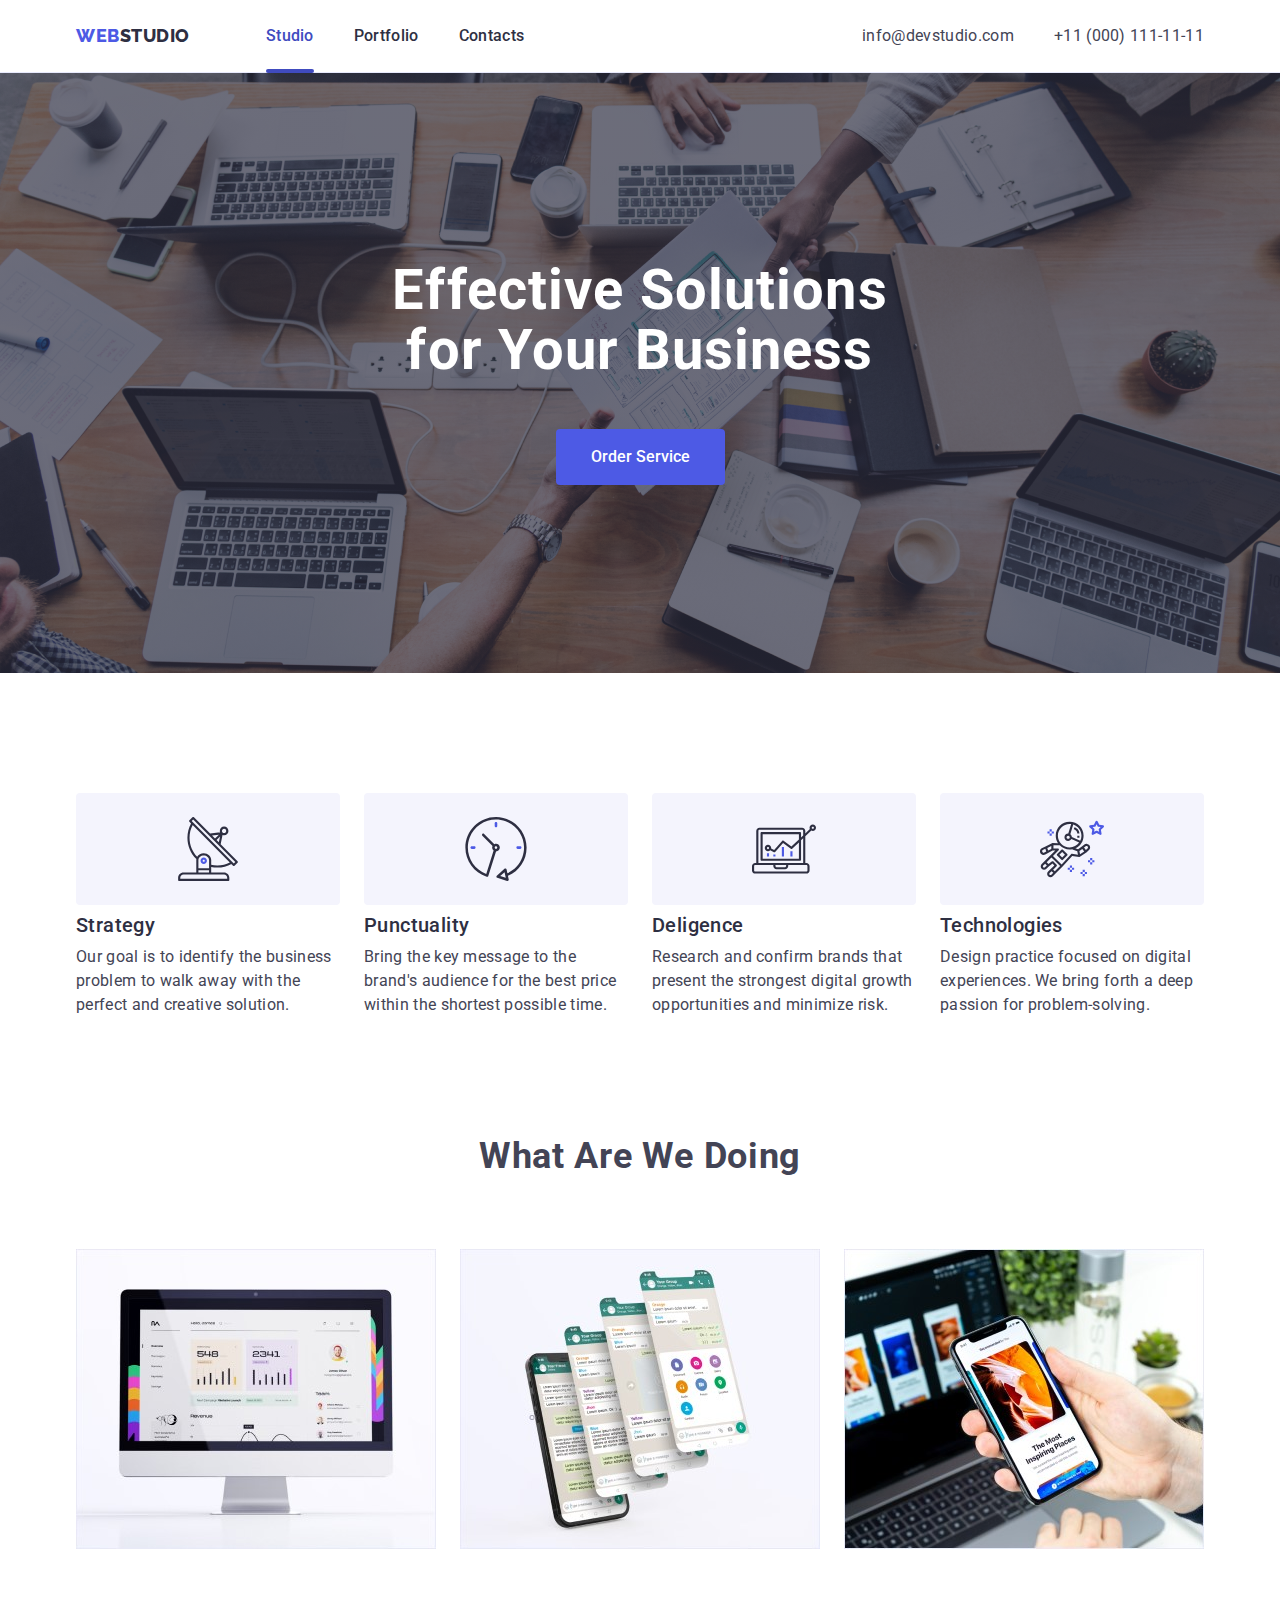
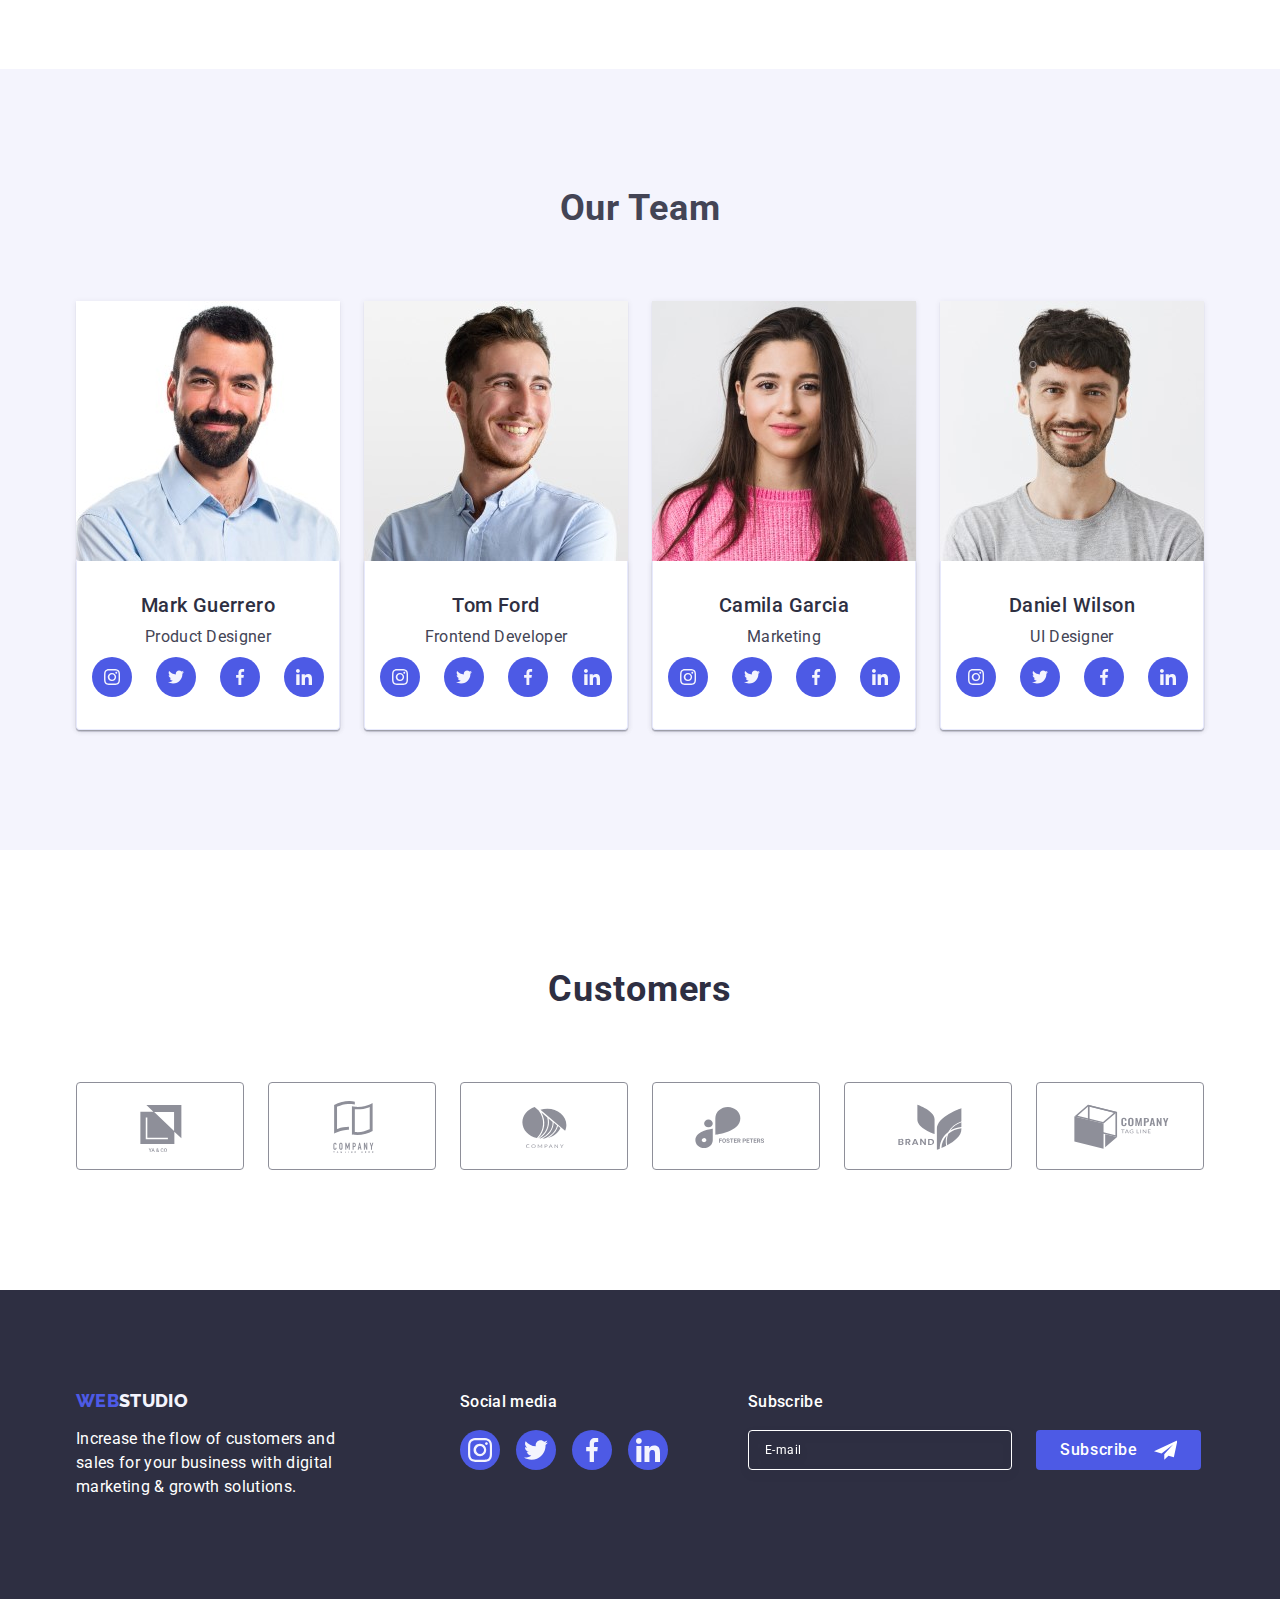
==== commit ff686e2e: "up" ====
--- a/index.html
+++ b/index.html
@@ -592,7 +592,7 @@
   
 
       <label for="user-name" class="modal-form-field">Name</label>
-      <div class="modal-form-input-wrapper">
+      <div class="form-modal-input-wrapper">
             <input  
             id="user-name"
                   type="text" 
@@ -661,24 +661,15 @@
 
                 <label class="modal-label-check" for="user-privacy"
                 ><span class="modal-fake-checkbox">
+                    
                   <svg class="modal-icon" width="10" height="8">
                     <use href="./images/icons.svg#vector"></use></svg></span
-                >I accept the terms and conditions of the&nbsp;<a href="/" class="privacy-policy-link"
-                  >Privacy Policy</a
                 >
-              </label>
-
-
-
-
-        <!--<label for="user-privacy" class="modal-form-check-desc">I accept the terms and conditions of the&nbsp;<a class="modal-agreement-link" href=""> Privacy Policy</a> </label>
-      </div>-->
-
-
-
-
-
-
+                I accept the terms and conditions of the&nbsp;<a class="modal-agreement-link" href="">
+                  Privacy Policy</a> </label>
+
+
+      </div>
 
 
 
--- a/css/styles.css
+++ b/css/styles.css
@@ -14,9 +14,12 @@
   --Body-Backgroung: #e5e5e5;
   --card-set-gap: 48px;
   --transition: 250ms cubic-bezier(0.4, 0, 0.2, 1);
-  
-
-}
+  --color-text-label: #8e8f99;
+  --background-color-checkbox: #404bbf;
+  --privacy-link-color: #4d5ae5;
+  --title-media-color:#ffffff;
+}
+
 
 body {
   background: var(--White-background-WHITE);
@@ -795,7 +798,7 @@
 }
 
 .footer-form-btn {
-    position: relative;
+  /* position: relative;*/
     width: 165px;
     height: 40px;
     padding: 8px 24px;
@@ -832,11 +835,11 @@
  }
  
  .footer-form-icon {
-     position: absolute;
+      /*position: absolute;
      top: 50%;
-     right: 24px;
+     right: 24px;*/
      margin-left: 16px;
-     transform: translateY(-50%);
+     /*transform: translateY(-50%);*/
      fill: var(--White-background-WHITE);
  }
  
@@ -1070,9 +1073,17 @@
  }
 
 .modal-form-input-wrapper {
-  display: block;
+ /* display: block;*/
   position: relative;
-  margin-bottom: 8px;
+  /*margin-bottom: 8px;*/
+
+}
+
+
+.form-modal-input-wrapper {
+  /*display: block;*/
+  position: relative;
+  /*margin-bottom: 8px;*/
 
 }
 .comment{
@@ -1130,10 +1141,10 @@
    line-height: 1.17;
    letter-spacing: 0.04em;
    cursor: pointer;
-  
+   color: var(--Text-SLATE);
   border-radius: 4px;
-  color: rgba(46, 47, 66, 0.4); 
-  background-color: transparent;
+  /*color: rgba(46, 47, 66, 0.4); */
+    background-color: transparent;
   padding: 8px 16px; 
   outline: transparent; 
   border: 1px solid rgba(46, 47, 66, 0.2);
@@ -1185,16 +1196,16 @@
  .modal-form-check-desc::before {
   display: block;
   content: '';
-  background-image: url(../images/checkbox-default.svg);
+ /* background-image: url(../images/checkbox-default.svg);*/
   width: 16px;
   height: 16px;
   cursor: pointer;
   margin-right: 8px;
  }
 
- .modal-form-check:checked + .modal-form-check-desc::before {
+ /*.modal-form-check:checked + .modal-form-check-desc::before {
   background-image: url(../images/checkbox-click.svg);
- }
+ }*/
 
   .modal-form-check:focus + .modal-form-check-desc::before {
   outline: 1px solid var(--Primary-Brand-IRIS);
@@ -1204,14 +1215,14 @@
   display: block;
   font-family: "Roboto", sans-serif ;
   font-size: 16px ;
-  
+
   color: var(--White-background-WHITE);
   background-color: var(--Primary-Brand-IRIS);
-  transition: background-color var(--transition);
+  /*transition: background-color var(--transition);*/
   transition: box-shadow var(--transition);
-
-
-  
+  transition: background-color 250ms cubic-bezier(0.4, 0, 0.2, 1); 
+  line-height: 1.5;
+  letter-spacing: 0.04em;
 
   border-radius: 4px;
   border: 1px solid transparent;
@@ -1245,4 +1256,69 @@
 
 .modal-agreement-link:focus {
    outline: 1px solid var(--Primary-Brand-IRIS);
-}+}
+
+
+.modal-label-check{
+   /* margin-left: 8px;*/
+    margin-bottom: 24px;
+    font-weight: 400;
+    
+     font-size: 12px; 
+  line-height: 1.17;
+  letter-spacing: 0.04em;
+ /* color: #8e8f99;*/
+ color: var(--Dark-NAVY-BLUE);
+}
+.modal-fake-checkbox{
+  width: 16px;
+  
+    margin-right: 8px;
+           height: 16px;
+  border: 1px solid #2e2f42;
+  border-radius: 2px;
+  display: inline-flex; 
+  align-items: center; 
+  justify-content: center;
+  /*color: var(--Dark-NAVY-BLUE);*/
+  fill: transparent; 
+}
+
+.modal-fake-checkbox:fokus{
+fill: #FFFFFF;
+  border: none;
+  border-color:#404bbf;
+ /*background-color: #404bbf;*/}
+.privacy-policy-link{
+  color: #4d5ae5;
+}
+
+
+
+.modal-form-check:checked + .modal-label-check .modal-fake-checkbox {
+  background-color: var(--background-color-checkbox);
+  border: none;
+  fill: var(--title-media-color);
+  border-color: var(--background-color-checkbox);
+}
+
+.modal-form-check:focus + .modal-label-check .modal-fake-checkbox {
+  border-color: var(--background-color-checkbox);
+}
+
+.modal-form-check:focus + .modal-fake-checkbox {
+  background: #404bbf;
+  border: 1px solid #404bbf;
+}
+
+.privacy-policy-link {
+  color: var(--privacy-link-color);
+}
+
+
+
+
+.modal-icon {
+  cursor: pointer;
+}
+
